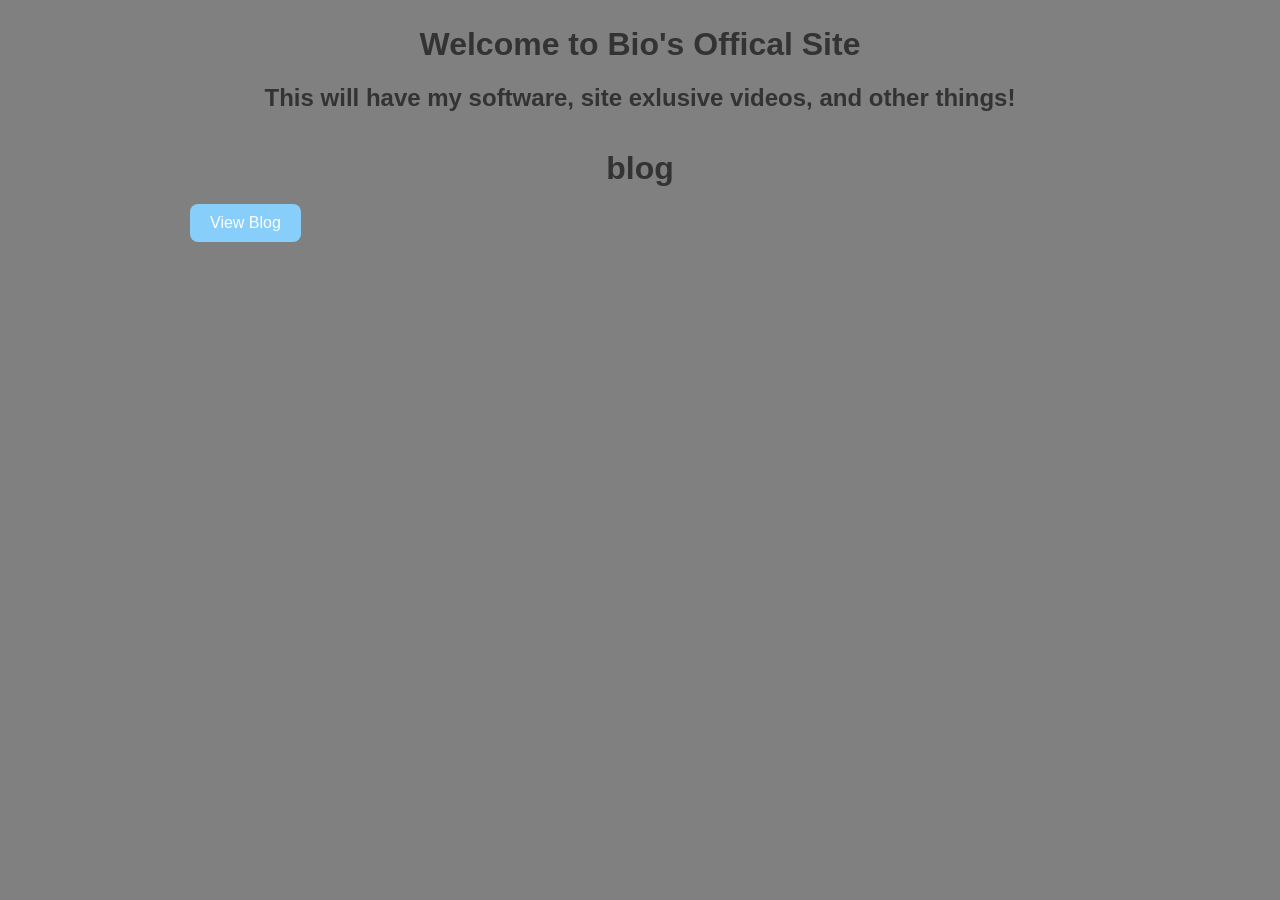
==== src/index.html @ 9395f126 "Initial site" ====
<!DOCTYPE html>
<html lang="en">
<head>
    <meta charset="UTF-8">
    <meta name="viewport" content="width=device-width, initial-scale=1.0">
    <title>Bios Software</title>
    <link rel="stylesheet" href="styles.css">
    <script src="script.js" defer></script>
</head>
<body>
    <header>
        <h1>Welcome to Bio's Offical Site</h1>
        <h2>This will have my software, site exlusive videos, and other things!</h2>
    </header>
    <header>
        <h1>blog</h1>
        <button id="blog-btn">View Blog</button>
    </header>
    </body>
</html>
---- src/styles.css ----
:root {
    --font-base: Arial, sans-serif;
    --color-bg: #808080;
    --color-heading: #333333;
    --color-text: #bfefff;
    --color-button: #87cefa;
    --color-button-hover: #74c2f1;
    --color-button-text: #ffffff;
    --space-sm: 12px;
    --space-md: 20px;
    --space-lg: 28px;
    --radius: 8px;
}

*,
*::before,
*::after {
    box-sizing: border-box;
}

body {
    margin: 0;
    padding: var(--space-md);
    background-color: var(--color-bg);
    color: var(--color-text);
    font-family: var(--font-base);
    line-height: 1.5;
}

header {
    max-width: 900px;
    margin: 0 auto var(--space-lg);
}

h1,
h2 {
    color: var(--color-heading);
    text-align: center;
    margin: 0 0 var(--space-sm);
}

p {
    margin: var(--space-md) 0;
}

button {
    display: inline-block;
    background-color: var(--color-button);
    color: var(--color-button-text);
    border: 0;
    border-radius: var(--radius);
    padding: 10px 20px;
    cursor: pointer;
    font-size: 16px;
    font-family: inherit;
    transition: background-color 0.2s ease;
}

button:hover {
    background-color: var(--color-button-hover);
}

button:focus-visible {
    outline: 2px solid var(--color-heading);
    outline-offset: 2px;
}
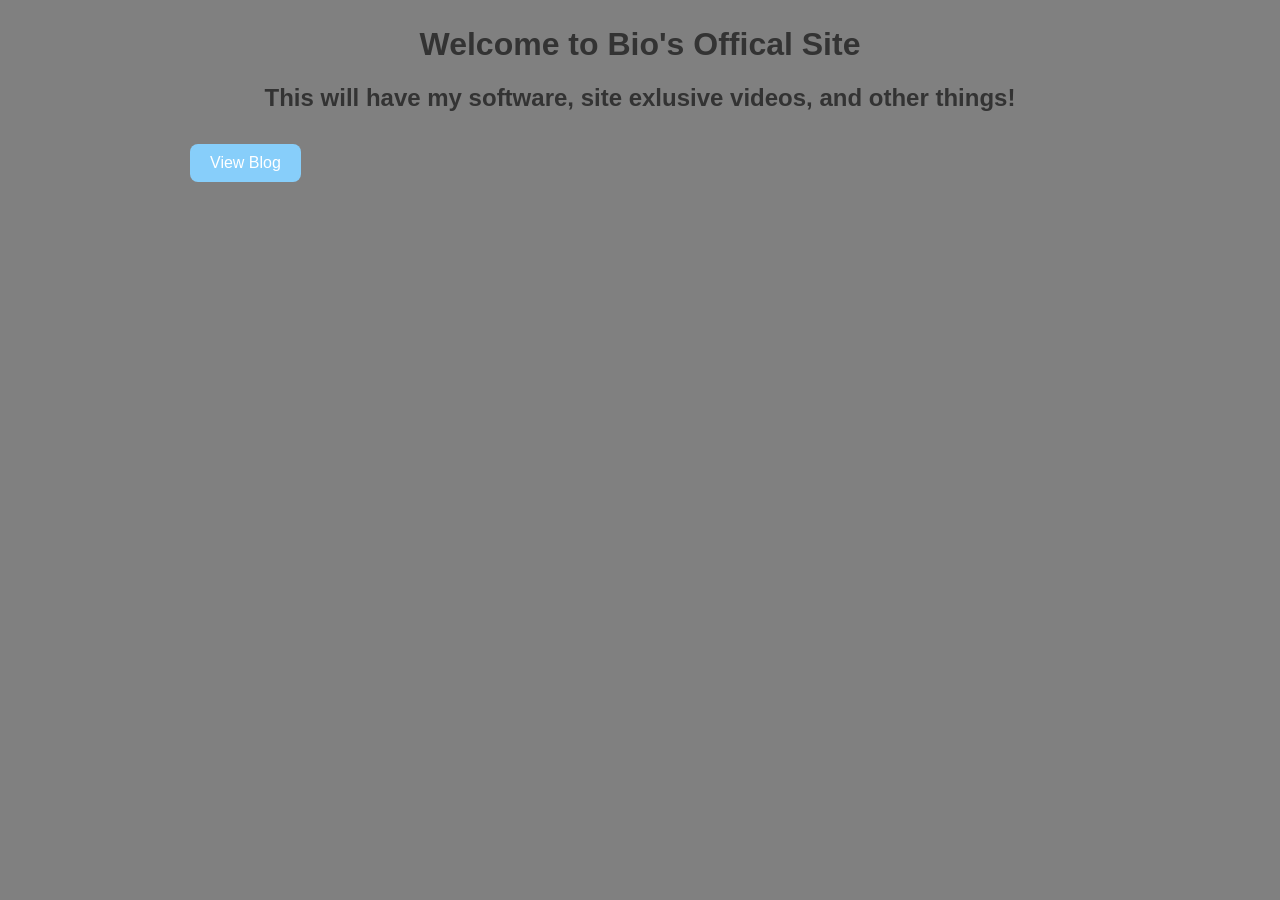
==== commit 09cdd1ff: "Update homepage content" ====
--- a/src/index.html
+++ b/src/index.html
@@ -13,7 +13,6 @@
         <h2>This will have my software, site exlusive videos, and other things!</h2>
     </header>
     <header>
-        <h1>blog</h1>
         <button id="blog-btn">View Blog</button>
     </header>
     </body>
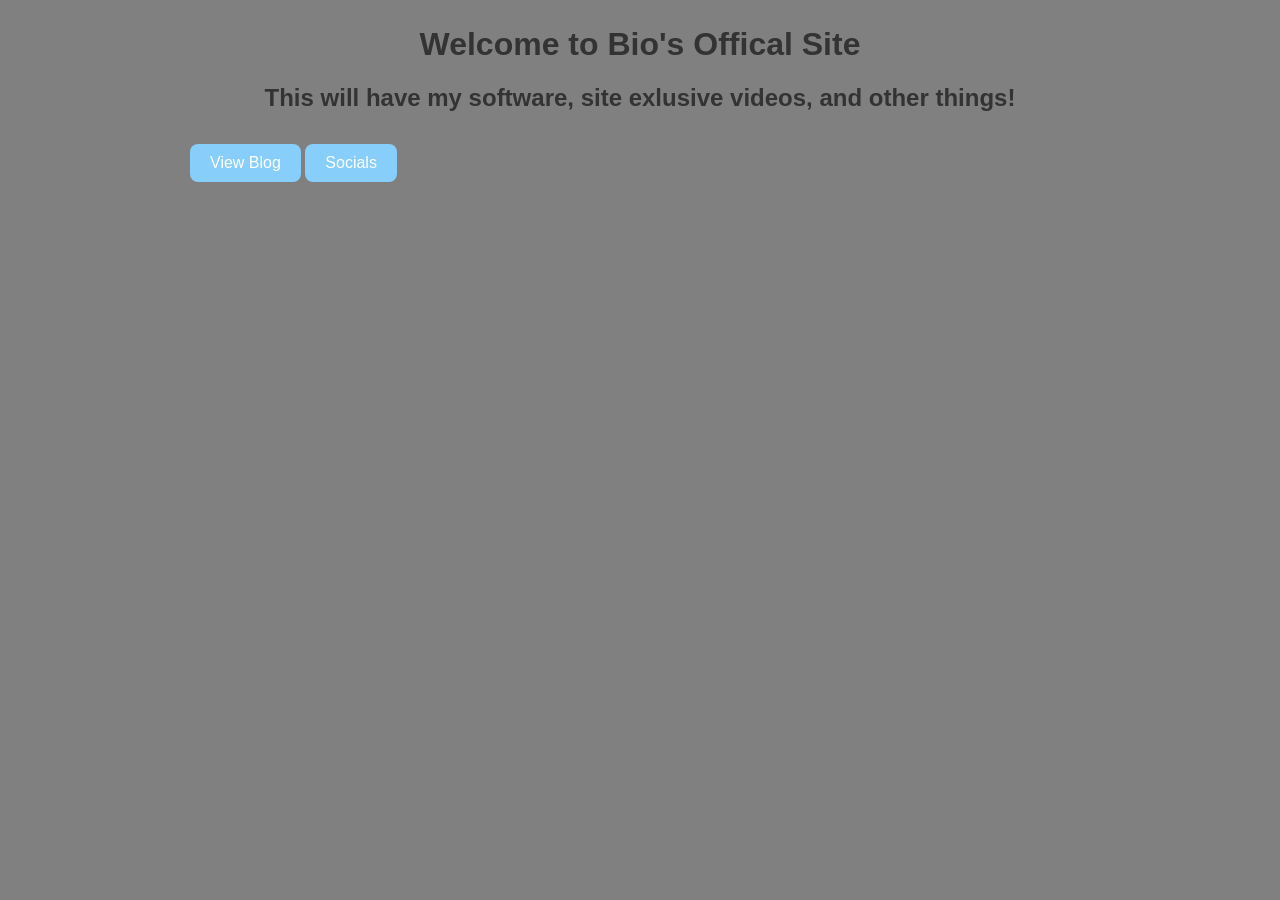
==== commit a5119849: "Update site content" ====
--- a/src/index.html
+++ b/src/index.html
@@ -14,6 +14,7 @@
     </header>
     <header>
         <button id="blog-btn">View Blog</button>
+        <button if="socials-btn">Socials</button>
     </header>
     </body>
 </html>
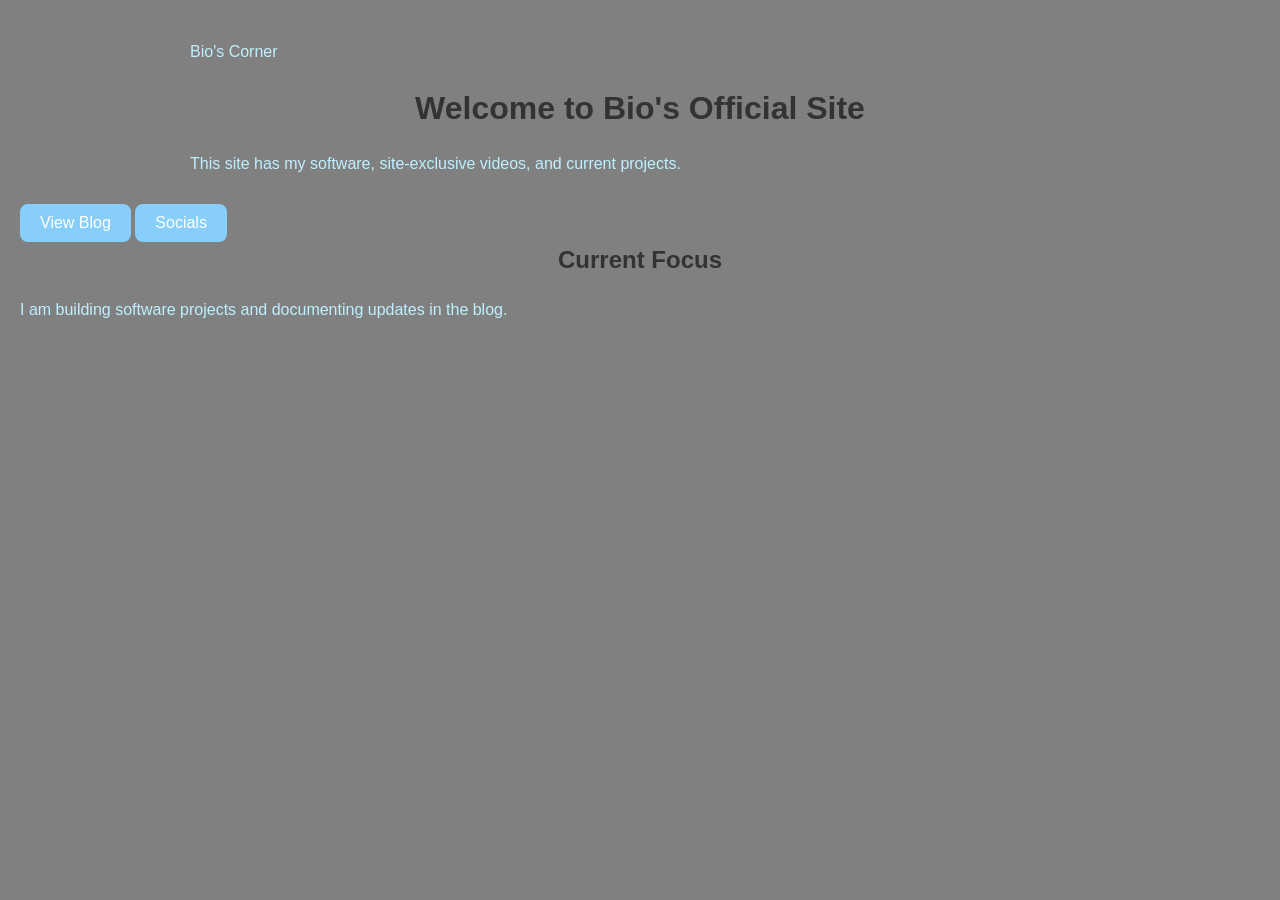
==== commit cba2e687: "Update site content" ====
--- a/src/index.html
+++ b/src/index.html
@@ -3,18 +3,27 @@
 <head>
     <meta charset="UTF-8">
     <meta name="viewport" content="width=device-width, initial-scale=1.0">
-    <title>Bios Software</title>
+    <title>Bio's Software</title>
     <link rel="stylesheet" href="styles.css">
     <script src="script.js" defer></script>
 </head>
 <body>
-    <header>
-        <h1>Welcome to Bio's Offical Site</h1>
-        <h2>This will have my software, site exlusive videos, and other things!</h2>
-    </header>
-    <header>
-        <button id="blog-btn">View Blog</button>
-        <button if="socials-btn">Socials</button>
-    </header>
-    </body>
+    <main class="container">
+        <header class="hero">
+            <p class="eyebrow">Bio's Corner</p>
+            <h1>Welcome to Bio's Official Site</h1>
+            <p class="tagline">This site has my software, site-exclusive videos, and current projects.</p>
+        </header>
+
+        <section class="actions" aria-label="Site navigation">
+            <button id="blog-btn" type="button">View Blog</button>
+            <button id="socials-btn" type="button">Socials</button>
+        </section>
+
+        <section class="card">
+            <h2>Current Focus</h2>
+            <p>I am building software projects and documenting updates in the blog.</p>
+        </section>
+    </main>
+</body>
 </html>
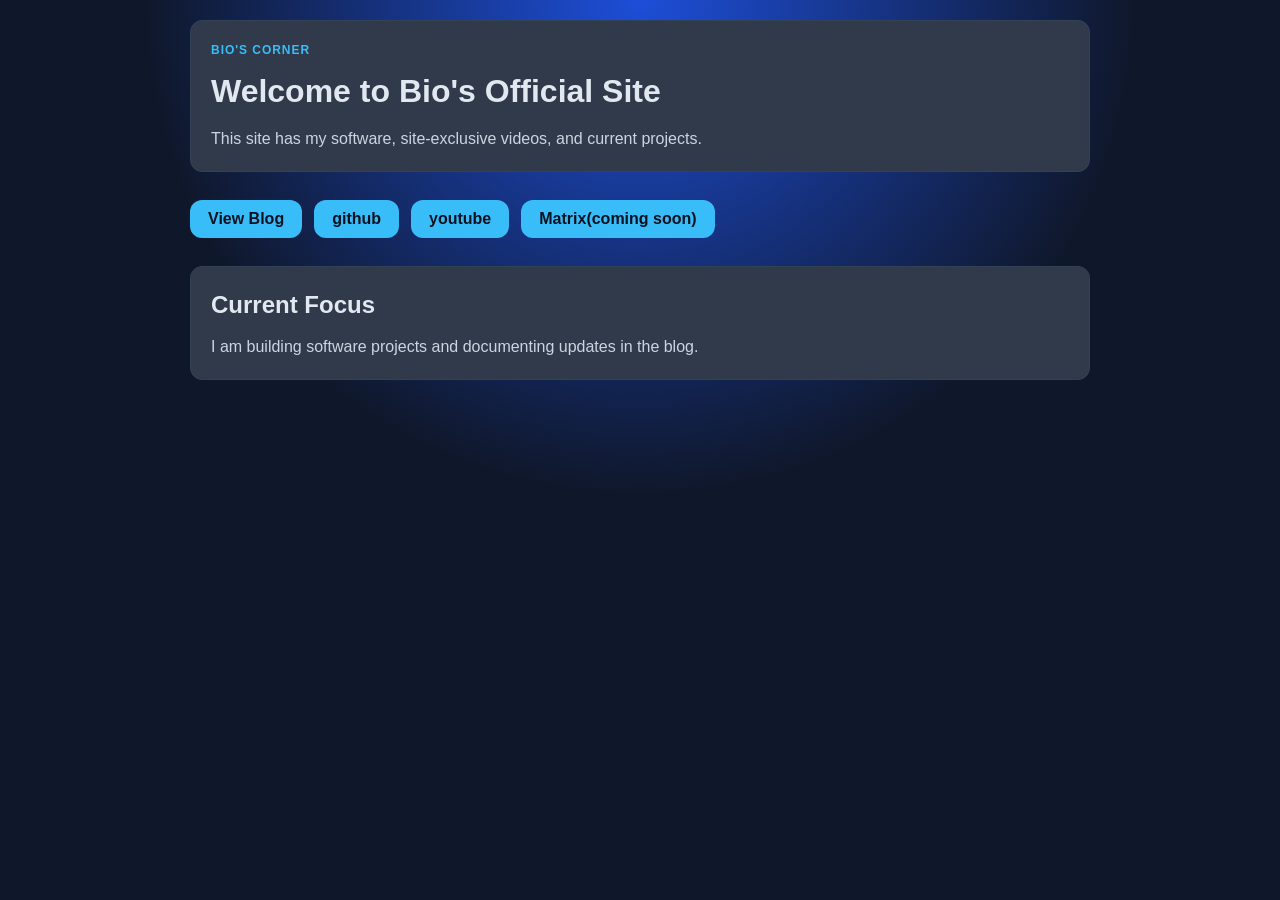
==== commit 09005c96: "Update homepage buttons and latest blog posts" ====
--- a/src/index.html
+++ b/src/index.html
@@ -17,7 +17,9 @@
 
         <section class="actions" aria-label="Site navigation">
             <button id="blog-btn" type="button">View Blog</button>
-            <button id="socials-btn" type="button">Socials</button>
+            <button id="socials-btn" type="button">github</button>
+            <button id="youtube-btn" type="button">youtube</button>
+            <button id="Matrix-btn" type="button">Matrix(coming soon)</button>
         </section>
 
         <section class="card">
--- a/src/styles.css
+++ b/src/styles.css
@@ -1,15 +1,16 @@
 :root {
-    --font-base: Arial, sans-serif;
-    --color-bg: #808080;
-    --color-heading: #333333;
-    --color-text: #bfefff;
-    --color-button: #87cefa;
-    --color-button-hover: #74c2f1;
-    --color-button-text: #ffffff;
+    --font-base: "Trebuchet MS", "Segoe UI", sans-serif;
+    --color-bg: #0f172a;
+    --color-surface: #1e293b;
+    --color-heading: #e2e8f0;
+    --color-text: #cbd5e1;
+    --color-accent: #38bdf8;
+    --color-accent-hover: #0ea5e9;
+    --color-button-text: #0b1120;
     --space-sm: 12px;
     --space-md: 20px;
     --space-lg: 28px;
-    --radius: 8px;
+    --radius: 12px;
 }
 
 *,
@@ -21,46 +22,83 @@
 body {
     margin: 0;
     padding: var(--space-md);
-    background-color: var(--color-bg);
+    background: radial-gradient(circle at top, #1d4ed8 0%, var(--color-bg) 45%);
     color: var(--color-text);
     font-family: var(--font-base);
     line-height: 1.5;
+    min-height: 100vh;
 }
 
-header {
+.container {
     max-width: 900px;
-    margin: 0 auto var(--space-lg);
+    margin: 0 auto;
 }
 
 h1,
 h2 {
     color: var(--color-heading);
-    text-align: center;
     margin: 0 0 var(--space-sm);
 }
 
 p {
-    margin: var(--space-md) 0;
+    margin: 0;
 }
 
 button {
-    display: inline-block;
-    background-color: var(--color-button);
+    display: inline-flex;
+    align-items: center;
+    justify-content: center;
+    background-color: var(--color-accent);
     color: var(--color-button-text);
     border: 0;
     border-radius: var(--radius);
-    padding: 10px 20px;
+    padding: 10px 18px;
     cursor: pointer;
     font-size: 16px;
+    font-weight: 700;
     font-family: inherit;
     transition: background-color 0.2s ease;
 }
 
 button:hover {
-    background-color: var(--color-button-hover);
+    background-color: var(--color-accent-hover);
 }
 
 button:focus-visible {
-    outline: 2px solid var(--color-heading);
+    outline: 2px solid #bae6fd;
     outline-offset: 2px;
 }
+
+.hero,
+.card {
+    background: color-mix(in srgb, var(--color-surface) 92%, white 8%);
+    border: 1px solid #334155;
+    border-radius: var(--radius);
+    padding: var(--space-md);
+    margin-bottom: var(--space-lg);
+}
+
+.eyebrow {
+    color: var(--color-accent);
+    text-transform: uppercase;
+    letter-spacing: 0.08em;
+    font-size: 12px;
+    font-weight: 700;
+    margin-bottom: 8px;
+}
+
+.tagline {
+    margin-top: 10px;
+}
+
+.actions {
+    display: flex;
+    gap: var(--space-sm);
+    margin-bottom: var(--space-lg);
+}
+
+@media (max-width: 640px) {
+    .actions {
+        flex-direction: column;
+    }
+}
